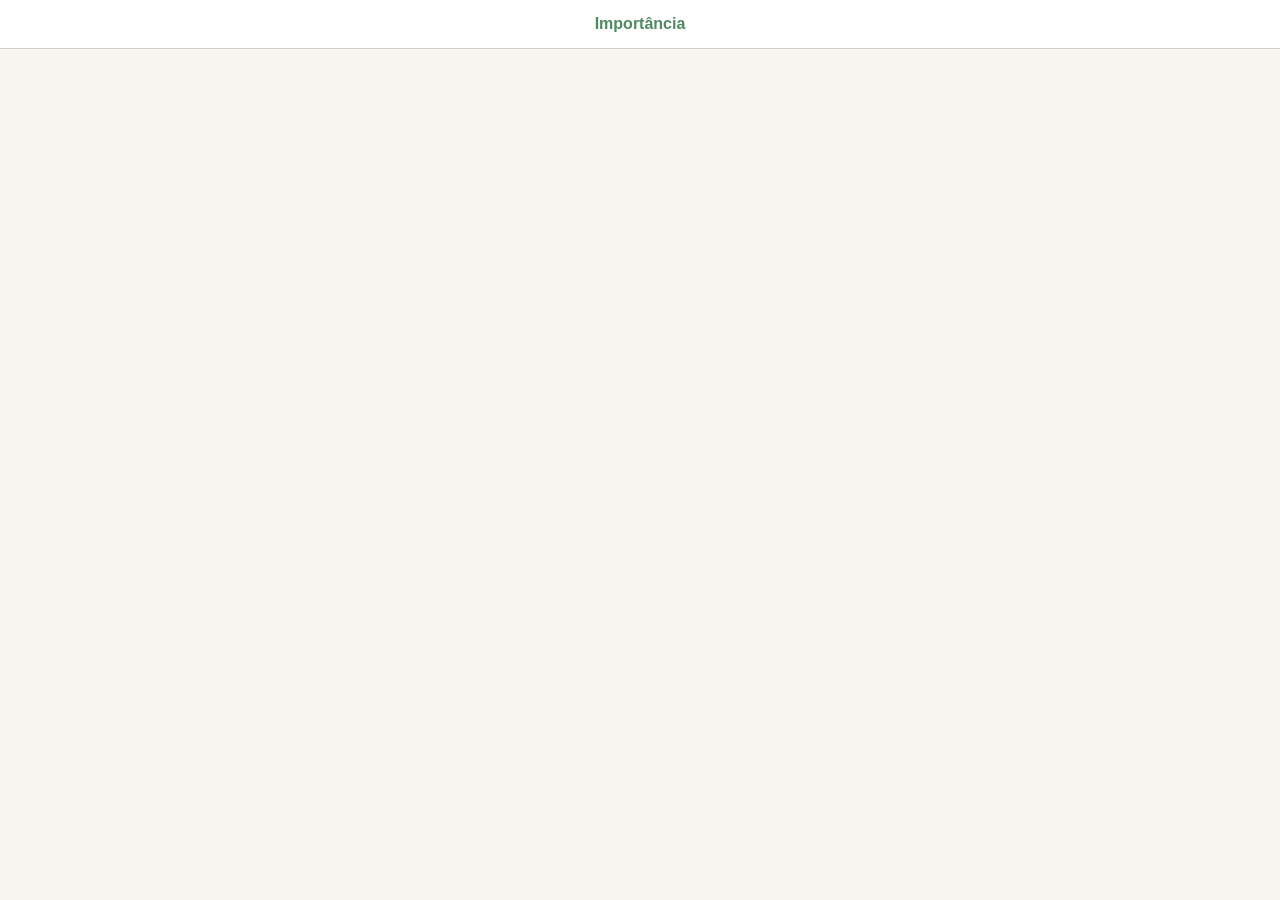
==== index.html @ 3f392000 "Add files via upload" ====
<!DOCTYPE html>
<html lang="pt-br">

<head>
    <meta charset="UTF-8">
    <meta name="viewport" content="width=device-width, initial-scale=1.0">

    <title>Tipos | Isomeria Plana</title>

    <link rel="stylesheet" href="style.css">
</head>

<body>

    <!-- MENU -->
    <nav>
        <a href="importancia.html">Importância</a>
    </nav>
</body>
</html>
---- style.css ----
:root {
    --primary-color: #4F8A63;
    --accent-color: #1F4D3A;
    --bg-light: #F7F5ED;
    --bg-card: #E4EFE1;
    --text-dark: #222;
    --border-radius: 5px;
    --transition-fast: 0.3s;
}

html {
    scroll-behavior: smooth;
}

body {
    margin: 0;
    font-family: Arial, sans-serif;
    background-color: var(--bg-light);
    color: var(--text-dark);
}

p {
    line-height: 1.6;
}

/*PADRONIZAÇÃO DE CORES E TEXTOS*/
header .bloco-quadrante span {
    color: #777;
}

header, nav {
    text-align: center;
}

header h1, section h2, article h3, .titulo-acordeao, .bloco-quadrante h2, .bloco-quadrante h3, 
.conteudo h3, #progresso, #alternativas button {
    color: var(--primary-color);
}

header {
    background-color: var(--bg-light);
    padding: 35px 20px 10px;
}

header h1 {
    margin: 0;
    font-size: 46px;
}

nav {
    background-color: white;
    padding: 15px;
    border-bottom: 1px solid #ccc;
    position: sticky;
    top: 0;
    z-index: 1000;
}

nav a {
    color: var(--primary-color);
    text-decoration: none;
    margin: 0 15px;
    font-weight: bold;
}

nav a:hover {
    background-color: rgb(235, 233, 233);
    border-radius: 10px;
}

#menu-inicio{
    width: 25px;
    text-align: center;
  }

main {
    width: 85%;
    max-width: 1000px;
    margin: auto;
}

section {
    background-color: white;
    margin: 10px 0 30px;
    padding: 30px;
    border-radius: 8px;
}

section h2 {
    border-bottom: 2px solid var(--primary-color);
    padding-bottom: 10px;
}

article {
    background-color: var(--bg-card);
    padding: 20px;
    margin-top: 20px;
    border-left: 5px solid var(--primary-color);
    border-radius: var(--border-radius);
}

.conteudo{
    background-color: var(--bg-card);
    padding: 20px;
    margin-top: 20px;
    border-radius: var(--border-radius);
}

article h3, .conteudo h3 {
    margin-top: 0;
}

.destaque-inicio {
    max-width: 1000px;
    margin: 25px auto 0;
    display: flex;
    align-items: center;
    gap: 35px;
}

.imagem-resumo {
    width: 800px;
    height: auto;
    border-radius: 8px;
}

/* Acordeão */
.titulo-acordeao {
    width: 100%;
    background: transparent;
    border: none;
    font-size: 18px;
    font-weight: bold;
    cursor: pointer;
    display: flex;
    justify-content: space-between;
}

.titulo-acordeao span { font-size: 24px; }
.conteudo-acordeao {
    max-width: 1000px;
    margin: 25px auto 0;
    display: none;
    align-items: center;
    gap: 35px;
}

.imagem-acordeao { 
    width: 700px;
    height: auto;
    border-radius: 8px;
}

/* Blocos */
.blocos-importancia {
    display: flex;
    align-items: center;
    justify-content: center;
    gap: 30px;
    margin: 30px 0;
}

.bloco-importancia {
    width: 280px;
    min-height: 150px;
    background-color: #08581a;
    border: 1px solid #ddd;
    border-radius: 10px;
    padding: 25px;
    cursor: pointer;
    box-shadow: 0 3px 8px rgba(0, 0, 0, 0.12);
    transition: var(--transition-fast);
}

.bloco-importancia:hover {
    transform: translateY(-5px);
}

.bloco-importancia { margin-top: 0; font-size: 22px; color: white; font-weight: bold; }
.bloco-importancia p { font-size: 16px; }
.conteudo { display: none; border-left: 5px solid #08581a; }
.conteudo h3 { color: #08581a; }

/*COMPONENTE DO QUIZ E RODAPÉ*/
#quiz-container { margin-top: 20px; }
#progresso { font-weight: bold; }

#alternativas {
    display: flex;
    flex-direction: column;
    gap: 10px;
    margin: 20px 0;
}

#alternativas button {
    padding: 12px;
    border: 1px solid var(--primary-color);
    border-radius: 6px;
    background-color: white;
    cursor: pointer;
    text-align: left;
    font-size: 16px;
}

#alternativas button:hover { background-color: #e8edf2; }

#alternativas button.correta {
    background-color: #d4edda;
    border-color: #2e7d32;
    color: #1b5e20;
}

#alternativas button.errada {
    background-color: #f8d7da;
    border-color: #c62828;
    color: #8e0000;
}

#alternativas button:disabled { cursor: default; }

#feedback {
    margin-top: 15px;
    padding: 12px;
    background-color: var(--bg-light);
    border-radius: var(--border-radius);
    font-weight: bold;
}

#proxima, #refazer {
    background-color: var(--primary-color);
    color: white;
    border: none;
    padding: 12px 20px;
    border-radius: 6px;
    cursor: pointer;
}

#proxima { display: none; }
#refazer { font-weight: bold; }
#proxima:hover, #refazer:hover { background-color: var(--accent-color); }

footer {
    background-color: var(--primary-color);
    color: white;
    text-align: center;
    padding: 20px;
    margin-top: 40px;
}
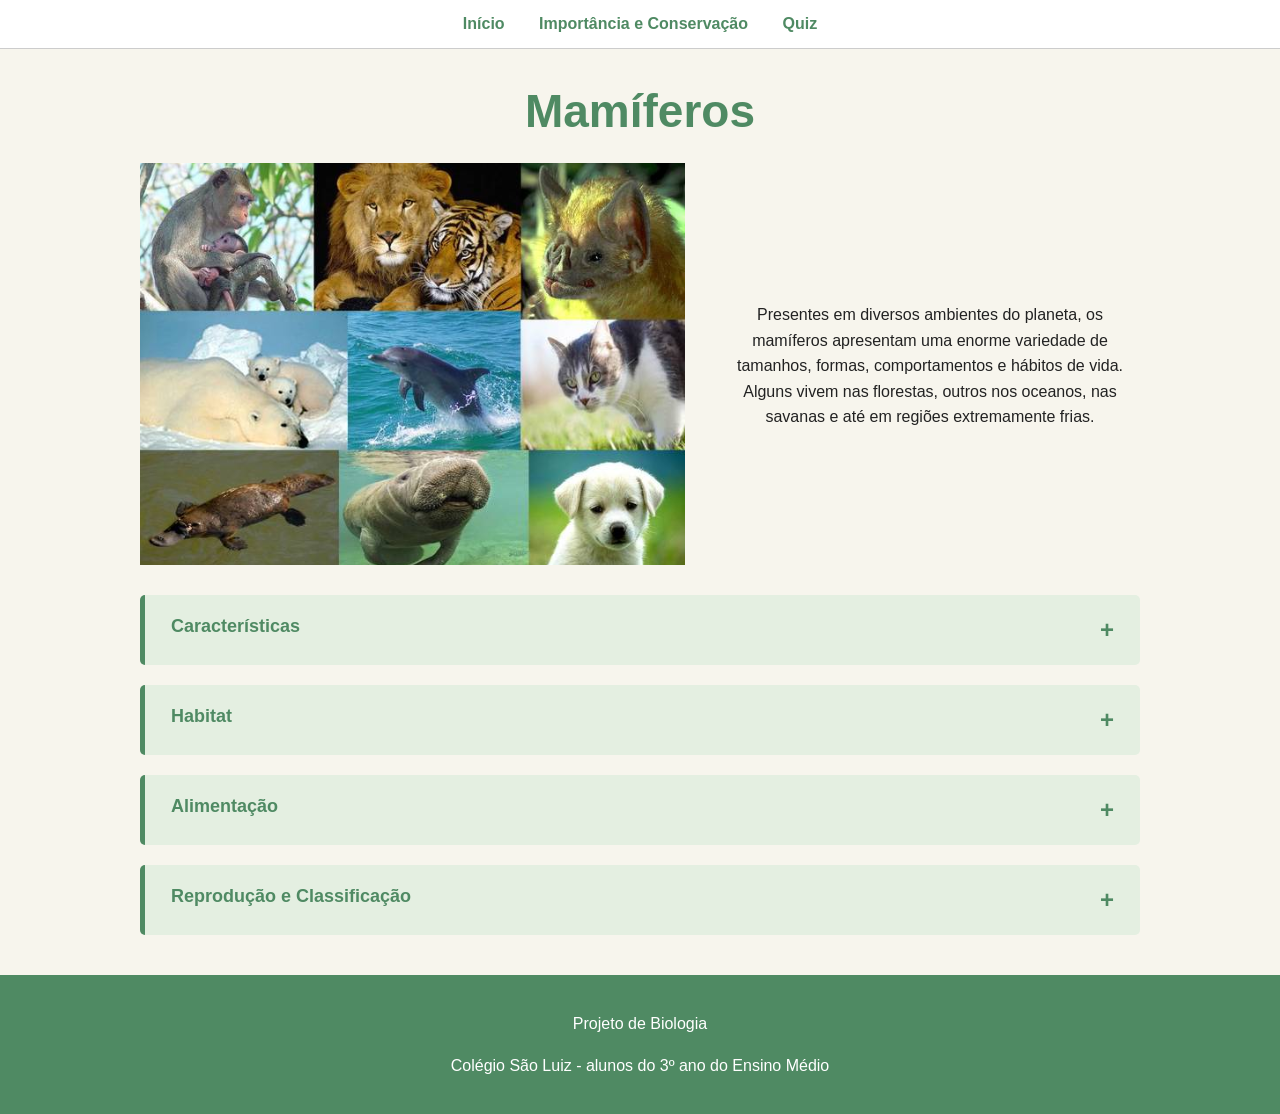
==== commit 00a0f978: "Add files via upload" ====
--- a/index.html
+++ b/index.html
@@ -5,16 +5,231 @@
     <meta charset="UTF-8">
     <meta name="viewport" content="width=device-width, initial-scale=1.0">
 
-    <title>Tipos | Isomeria Plana</title>
+    <title>Introdução | Mamíferos</title>
 
     <link rel="stylesheet" href="style.css">
 </head>
 
 <body>
 
-    <!-- MENU -->
+    <!--MENU-->
+
     <nav>
-        <a href="importancia.html">Importância</a>
+        <a href="index.html">Início</a>
+        <a href="import.html">Importância e Conservação</a>
+        <a href="quiz.html">Quiz</a>
     </nav>
+
+
+        <!--CABEÇALHO-->
+
+    <header>
+
+        <h1>Mamíferos</h1>
+
+
+        <!--DESTAQUE DA PÁGINA INICIAL-->
+
+        <div class="destaque-inicio">
+
+            <img
+                src="imagens/indeximg.png"
+                alt="Imagem de mamíferos"
+            >
+
+            <div class="texto-destaque">
+
+                <h2> </h2>
+
+                <p>
+                   Presentes em diversos ambientes do planeta, os mamíferos apresentam uma enorme variedade de tamanhos, formas, comportamentos e hábitos de vida. Alguns vivem nas florestas, outros nos oceanos, nas savanas e até em regiões extremamente frias.
+                </p>
+
+        
+
+            </div>
+
+        </div>
+        </header>
+    
+    <main>
+
+            <!-- CARACTERÍSTICAS -->
+
+            <article class="acordeao">
+
+                <button class="titulo-acordeao">
+                    Características
+                    <span>+</span>
+                </button>
+
+                <div class="conteudo-acordeao">
+
+                    <p>
+                       Os mamíferos são animais vertebrados pertencentes à classe Mammalia, ou seja, possuem coluna vertebral e esqueleto interno. Eles apresentam uma grande diversidade de formas, tamanhos e hábitos, podendo viver em ambientes terrestres, aquáticos, arborícolas e até mesmo no ar. Uma de suas principais características é a presença de glândulas mamárias, responsáveis pela produção de leite que alimenta os filhotes. Além disso, possuem pelos em alguma fase da vida, que ajudam na proteção e na manutenção da temperatura corporal. 
+                    </p>
+
+                    <p>
+                        Os mamíferos também respiram por meio de pulmões e são endotérmicos, conseguindo regular a própria temperatura corporal por meio do metabolismo. Outra característica exclusiva do grupo é a presença de três pequenos ossos no ouvido médio, responsáveis pela transmissão dos sons. A maioria também possui dentes diferenciados, adaptados aos diferentes tipos de alimentação. Apesar de compartilharem essas características, os mamíferos apresentam diversas adaptações que permitem sua sobrevivência em diferentes ambientes.
+                    </p>
+
+                    <p>
+                        <strong>Atenção para o ENEM:</strong>
+Nem todos os mamíferos vivem em ambientes terrestres. Baleias e golfinhos são mamíferos aquáticos, enquanto os morcegos são capazes de voar. Mesmo assim, todos apresentam características do grupo, como respiração pulmonar, produção de leite e endotermia.
+                    </p>
+
+                </div>
+
+            </article>
+
+            <!-- HABITAT -->
+
+            <article class="acordeao">
+
+                <button class="titulo-acordeao">
+                    Habitat
+                    <span>+</span>
+                </button>
+
+                <div class="conteudo-acordeao">
+
+                    <p>
+                       Os mamíferos ocupam uma grande variedade de habitats ao redor do planeta, podendo ser encontrados em florestas, savanas, campos, desertos, montanhas, regiões polares, rios e oceanos. Essa ampla distribuição é possível graças às diferentes adaptações que cada espécie desenvolveu para sobreviver às condições do ambiente em que vive.
+                    </p>
+
+                    <p>
+                        Nas florestas, por exemplo, existem mamíferos que vivem no solo, nas árvores ou se deslocam entre diferentes áreas, como a onça-pintada, a preguiça e o bugio. Em savanas e campos, espécies como o lobo-guará, o tamanduá-bandeira e o veado-campeiro encontram alimento e abrigo em áreas com vegetação mais aberta. Já nos desertos, onde a água é escassa e as temperaturas podem variar bastante, alguns mamíferos apresentam hábitos noturnos e utilizam tocas para se proteger, como o feneco.
+                    </p>
+
+                    <p>
+                       Em montanhas e regiões frias, animais como o leopardo-das-neves e o iaque possuem adaptações que ajudam a conservar o calor corporal. Nos rios e oceanos, também existem mamíferos adaptados à vida aquática, como baleias, golfinhos, botos e peixes-bois. Apesar de viverem na água, esses animais continuam precisando respirar o ar atmosférico por meio dos pulmões.
+                    </p>
+
+                    <p>
+                       Essa enorme diversidade de habitats demonstra a capacidade dos mamíferos de se adaptar a diferentes condições ambientais e ocupar praticamente todas as regiões do planeta.
+                    </p>
+
+                </div>
+
+            </article>
+
+            <!-- ALIMENTAÇÃO -->
+
+            <article class="acordeao">
+
+                <button class="titulo-acordeao">
+                    Alimentação
+                    <span>+</span>
+                </button>
+
+                <div class="conteudo-acordeao">
+
+                    <p>
+                        A alimentação dos mamíferos varia de acordo com a espécie, o habitat e a disponibilidade de alimentos. Eles podem consumir vegetais, outros animais ou uma combinação de diferentes fontes, ocupando diferentes posições nas cadeias alimentares.
+                    </p>
+
+                    <p>
+                        <ul> 
+                            <li>Herbívoros: Alimentam-se principalmente de vegetais, como folhas, frutos, sementes e gramíneas. Muitos possuem dentes adaptados para triturar esses alimentos.</li>
+                        </ul>
+                    <br>
+                    <img class="imagem-acordeao" src="imagens/herbimg.png"  alt="Coala comendo" >
+                    </p>
+                     
+
+                    <p>
+                        <ul>
+                            <li>Carnívoros: Alimentam-se principalmente de outros animais. Alguns caçam suas presas, enquanto outros também podem consumir carcaças.</li>
+                        </ul>
+                    <br>
+                    <img class="imagem-acordeao" src="imagens/carnimg.png"  alt="Lobo comendo" >
+                    </p>
+
+                    <p>
+                        <ul>
+                            <li>Onívoros: Consomem alimentos de origem vegetal e animal, aproveitando diferentes recursos disponíveis no ambiente.</li>
+                        </ul>
+                        <br>
+                         <img class="imagem-acordeao" src="imagens/onivimg.png"  alt="Esquilo comendo" >
+                    </p>
+
+                    <p>
+                        <ul>
+                            <li>Insetívoros: Alimentam-se principalmente de insetos e outros pequenos invertebrados. Algumas espécies possuem adaptações para facilitar a captura desses alimentos.</li>
+                        </ul>
+                        <br>
+                        <img class="imagem-acordeao" src="imagens/insetimg.jpg" alt="Tamanduá de pé">
+                    </p>
+
+                    <p>Essa diversidade alimentar permite que os mamíferos ocupem diferentes posições nas cadeias alimentares.</p>
+
+                </div>
+
+            </article>
+
+            <!-- REPRODUÇÃO -->
+
+            <article class="acordeao">
+
+                <button class="titulo-acordeao">
+                    Reprodução e Classificação
+                    <span>+</span>
+                </button>
+
+                <div class="conteudo-acordeao">
+
+                    <p>
+                       A maioria dos mamíferos apresenta reprodução sexuada e dá à luz filhotes vivos. Entretanto, existem diferenças importantes entre os grupos, principalmente relacionadas ao desenvolvimento dos filhotes. Os mamíferos podem ser classificados em monotremados, marsupiais e placentários.
+                    </p>
+
+                    <p>
+                        <ul>
+                            <li>Monotremados: São mamíferos ovíparos, ou seja, colocam ovos. Após a eclosão, os filhotes recebem leite materno. Esse grupo possui poucas espécies viventes, encontradas principalmente na Austrália e na Nova Guiné.</li>
+                        </ul>    
+                        Exemplo: ornitorrinco e equidnas.
+                        <br>
+                        <img class="imagem-acordeao" src="imagens/ovipimg.png"  alt="Ornitorrinco no ninho" >
+                    </p>
+
+                    <p>
+                        <ul>
+                            <li>Marsupiais: Os filhotes dos marsupiais nascem em um estágio inicial de desenvolvimento e continuam seu crescimento após o nascimento, enquanto são amamentados. Em muitas espécies, eles permanecem em uma bolsa chamada marsúpio, onde ficam protegidos durante parte do desenvolvimento.</li>
+                        </ul>
+                        Exemplo: cangurus, coalas e gambás.
+                        <br> 
+                        <img class="imagem-acordeao" src="imagens/marsimg.png"  alt="Guaxiniam com filhotes" >
+                    </p>
+
+                    <p>
+                        <ul>
+                            <li>Placentários: Nos mamíferos placentários, o embrião se desenvolve dentro do útero materno e recebe nutrientes e oxigênio por meio da placenta durante a gestação. O tempo de gestação varia bastante entre as espécies.</li>
+                        </ul>
+                        Exemplo: seres humanos, cães, elefantes, morcegos e baleias.
+                        <br>
+                        <img class="imagem-acordeao" src="imagens/placimg.png"  alt="Macaco com filhote" >
+                    </p>
+
+                    <p>
+                        <strong>Cuidados com os filhotes</strong>
+                        O cuidado parental é importante para muitas espécies de mamíferos. Os pais podem proteger, alimentar e ensinar comportamentos necessários à sobrevivência dos filhotes. A duração desses cuidados varia de acordo com a espécie: enquanto alguns filhotes se tornam independentes rapidamente, outros permanecem dependentes dos pais por longos períodos.
+                    </p>
+
+
+                </div>
+
+            </article>
+
+        </section>
+
+    </main>
+
+    <footer>
+        <p>Projeto de Biologia</p>
+        <p>Colégio São Luiz  - alunos do 3º ano do Ensino Médio</p>
+    </footer>
+
+    <script src="script.js"></script>
+
 </body>
+
 </html>
--- a/style.css
+++ b/style.css
@@ -146,9 +146,10 @@
 }
 
 .imagem-acordeao { 
-    width: 700px;
+    width: 500px;
     height: auto;
     border-radius: 8px;
+    margin-left: 10px;
 }
 
 /* Blocos */
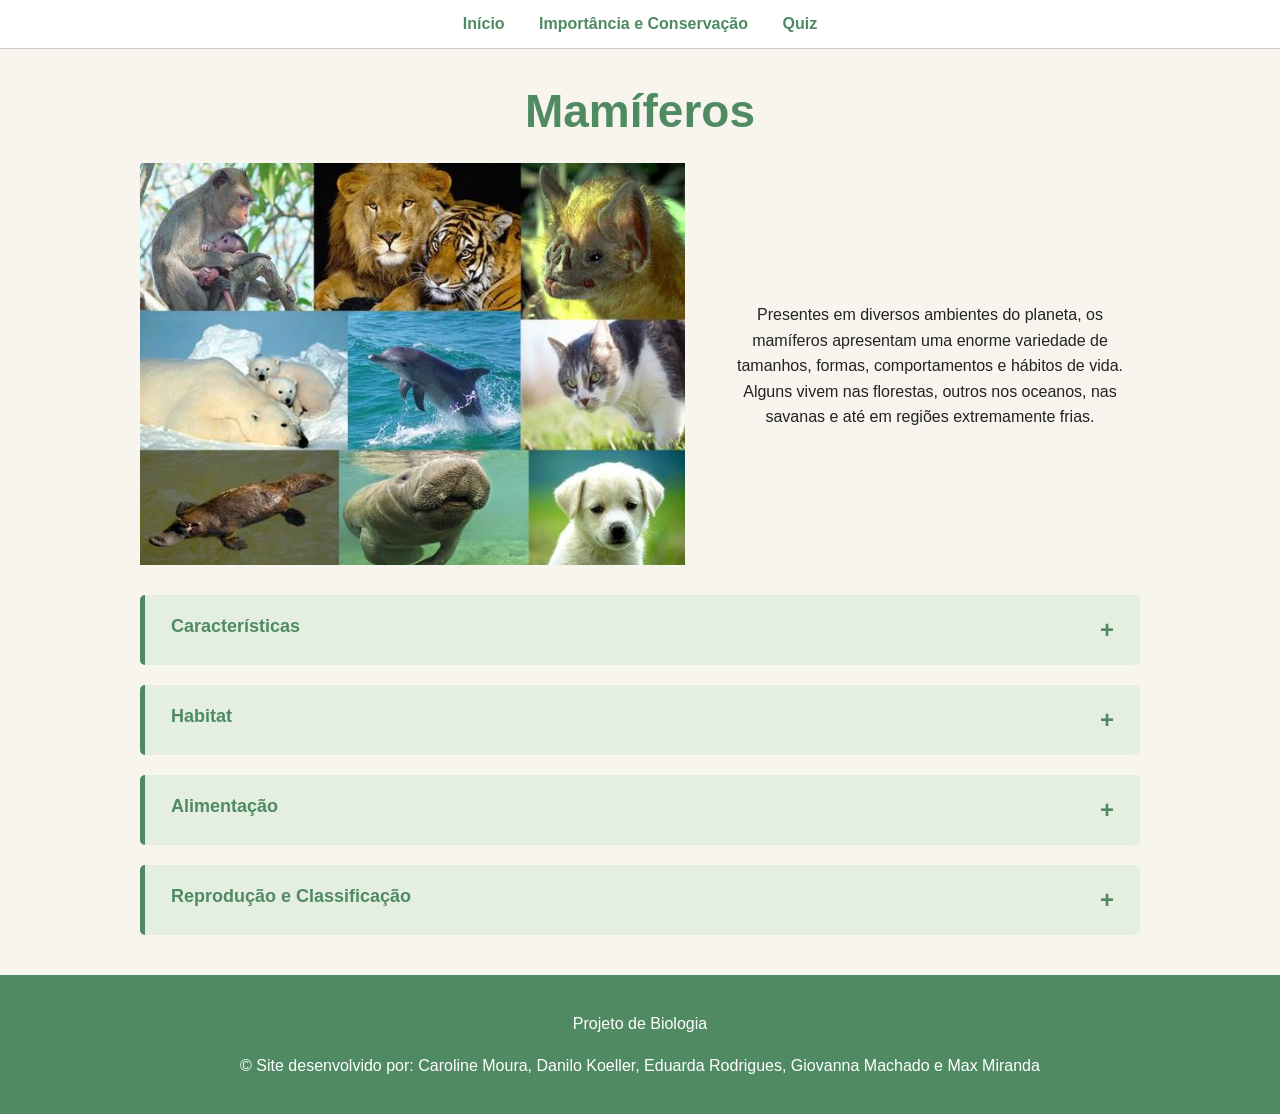
==== commit 6184e51b: "Add files via upload" ====
--- a/index.html
+++ b/index.html
@@ -186,7 +186,7 @@
                         <ul>
                             <li>Monotremados: São mamíferos ovíparos, ou seja, colocam ovos. Após a eclosão, os filhotes recebem leite materno. Esse grupo possui poucas espécies viventes, encontradas principalmente na Austrália e na Nova Guiné.</li>
                         </ul>    
-                        Exemplo: ornitorrinco e equidnas.
+                        <p>Exemplo: ornitorrinco e equidnas</p>
                         <br>
                         <img class="imagem-acordeao" src="imagens/ovipimg.png"  alt="Ornitorrinco no ninho" >
                     </p>
@@ -195,7 +195,7 @@
                         <ul>
                             <li>Marsupiais: Os filhotes dos marsupiais nascem em um estágio inicial de desenvolvimento e continuam seu crescimento após o nascimento, enquanto são amamentados. Em muitas espécies, eles permanecem em uma bolsa chamada marsúpio, onde ficam protegidos durante parte do desenvolvimento.</li>
                         </ul>
-                        Exemplo: cangurus, coalas e gambás.
+                        <p>Exemplo: cangurus, coalas e gambás.</p>
                         <br> 
                         <img class="imagem-acordeao" src="imagens/marsimg.png"  alt="Guaxiniam com filhotes" >
                     </p>
@@ -204,7 +204,7 @@
                         <ul>
                             <li>Placentários: Nos mamíferos placentários, o embrião se desenvolve dentro do útero materno e recebe nutrientes e oxigênio por meio da placenta durante a gestação. O tempo de gestação varia bastante entre as espécies.</li>
                         </ul>
-                        Exemplo: seres humanos, cães, elefantes, morcegos e baleias.
+                        <p>Exemplo: seres humanos, cães, elefantes, morcegos e baleias.</p>
                         <br>
                         <img class="imagem-acordeao" src="imagens/placimg.png"  alt="Macaco com filhote" >
                     </p>
@@ -225,7 +225,7 @@
 
     <footer>
         <p>Projeto de Biologia</p>
-        <p>Colégio São Luiz  - alunos do 3º ano do Ensino Médio</p>
+        <p>&copy Site desenvolvido por: Caroline Moura, Danilo Koeller, Eduarda Rodrigues, Giovanna Machado e Max Miranda</p>
     </footer>
 
     <script src="script.js"></script>
